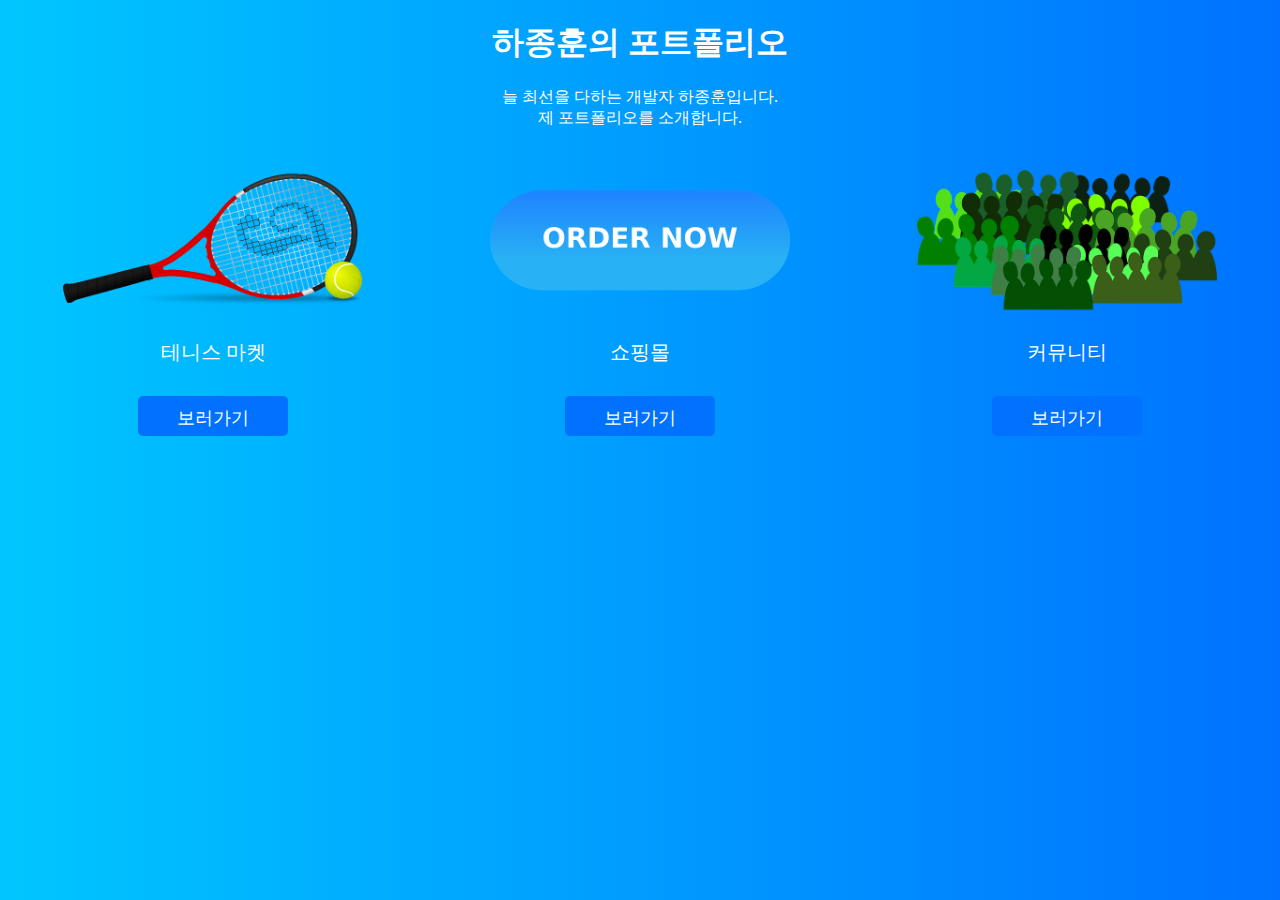
==== index.html @ ebdcda2d "Fix: main -> index로 이름 변경" ====
<!DOCTYPE html>
<html lang="en">
<head>
    <meta charset="UTF-8">
    <meta name="viewport" content="width=device-width, initial-scale=1.0">
    <link rel="stylesheet" href="main.css"
    <title><h1>하종훈의 포트폴리오</h1></title>
</head>
<body>
<div id="description">
    늘 최선을 다하는 개발자 하종훈입니다.<br>
    제 포트폴리오를 소개합니다.
</div>
<br>
<br>

<div class = "card_list"> 
    <div class = "card">
        <img class="card_img" src="./img/tennis.png">
        <p class="card_title"> 테니스 마켓 </p>
        <input class="card_button" type="button" value="보러가기" >
    </div>
    <div class = "card">
        <img class="card_img" src="./img/order.png">
        <p class="card_title"> 쇼핑몰 </p>
        <input class="card_button" type="button" value="보러가기" >
    </div>
    <div class = "card">
        <img class="card_img" src="./img/community.png">
        <p class="card_title"> 커뮤니티 </p>
        <input class="card_button" type="button" value="보러가기" >
 </div>

</div>
</body>
</html>
---- main.css ----
h1 {
    text-align: center;
}
body {
    margin: 0;
    padding: 0;
   
    background: linear-gradient(to right, #00c6ff, #0072ff); /* 그라데이션 배경 색상 */
    color: #ffffff; /* 텍스트 색상 */
}

.container {
    width: 80%;
    margin: 0 auto;
}

.card_list{
    grid-template-columns: 1fr 1fr 1fr;
    
    display: grid;
}

.card{
    
    text-align: center;
}

.card_title {
    font-size: 20px;
}

.card_button {
    text-align: center;
    font-size: 18px;
    width: 150px;
    height: 40px;
}

.card_img {
    width: 300px;
    height: 150px;
}

#description {
    text-align: center;
}


.card_button {
    display: inline-block;
    padding: 10px 20px;
    margin: 10px 0;
    border: none;
    border-radius: 5px;
    cursor: pointer;
    background-color: #0072ff; /* 기본 배경 색상 */
    color: #ffffff;
    transition: background-color 0.3s ease; /* 부드러운 트랜지션 효과 */
}

.card_button:hover {
    background-color: #0056b3; /* 호버링 시의 배경 색상 */
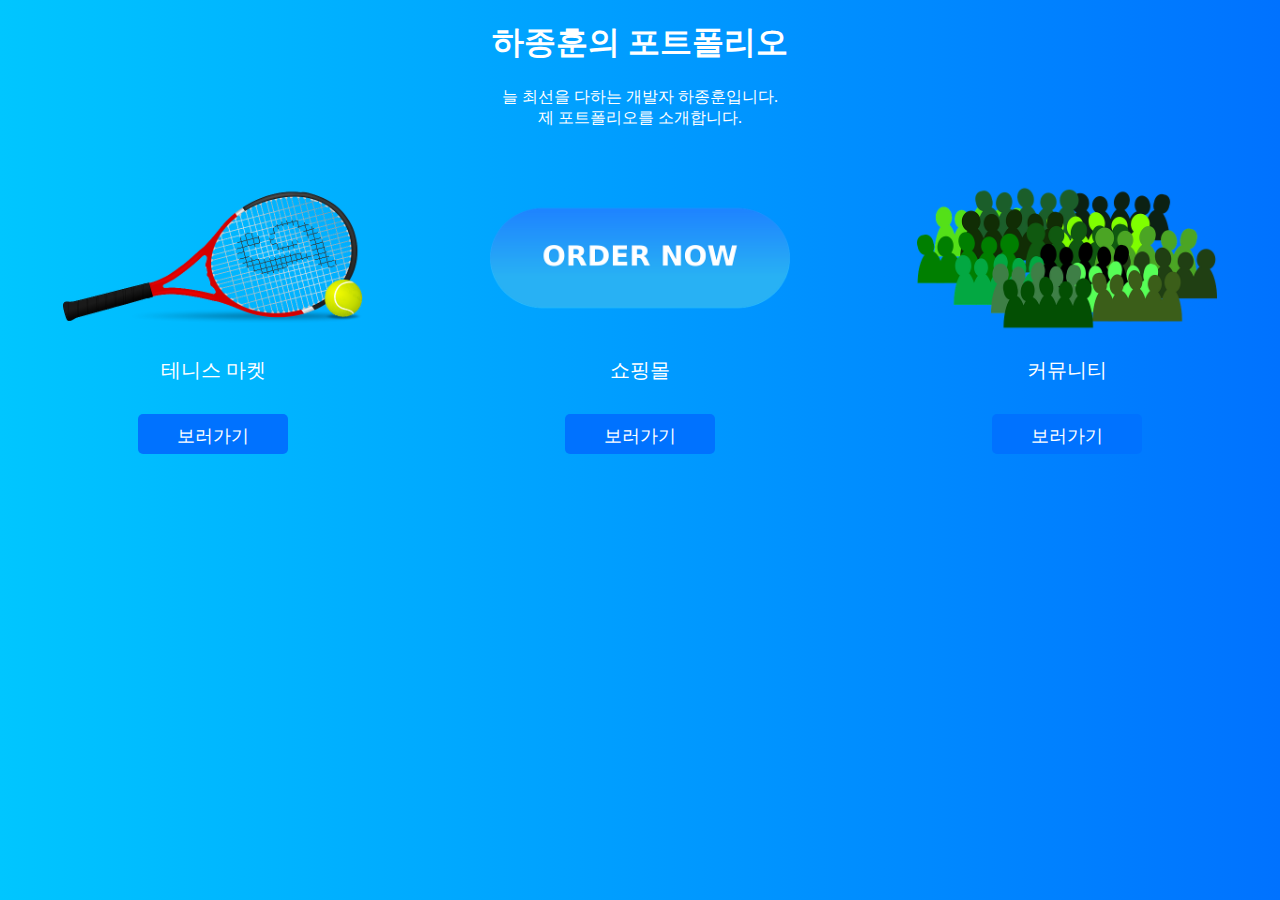
==== commit 9e861bfa: "Fix: main.html description과 card 사이 간격 추가" ====
--- a/index.html
+++ b/index.html
@@ -3,7 +3,7 @@
 <head>
     <meta charset="UTF-8">
     <meta name="viewport" content="width=device-width, initial-scale=1.0">
-    <link rel="stylesheet" href="main.css"
+    <link rel="stylesheet" href="index.css"
     <title><h1>하종훈의 포트폴리오</h1></title>
 </head>
 <body>
@@ -13,7 +13,7 @@
 </div>
 <br>
 <br>
-
+<br>
 <div class = "card_list"> 
     <div class = "card">
         <img class="card_img" src="./img/tennis.png">
--- a/index.css
+++ b/index.css
@@ -0,0 +1,63 @@
+
+h1 {
+    text-align: center;
+}
+body {
+    margin: 0;
+    padding: 0;
+   
+    background: linear-gradient(to right, #00c6ff, #0072ff); /* 그라데이션 배경 색상 */
+    color: #ffffff; /* 텍스트 색상 */
+}
+
+.container {
+    width: 80%;
+    margin: 0 auto;
+}
+
+.card_list{
+    grid-template-columns: 1fr 1fr 1fr;
+    
+    display: grid;
+}
+
+.card{
+    
+    text-align: center;
+}
+
+.card_title {
+    font-size: 20px;
+}
+
+.card_button {
+    text-align: center;
+    font-size: 18px;
+    width: 150px;
+    height: 40px;
+}
+
+.card_img {
+    width: 300px;
+    height: 150px;
+}
+
+#description {
+    text-align: center;
+}
+
+
+.card_button {
+    display: inline-block;
+    padding: 10px 20px;
+    margin: 10px 0;
+    border: none;
+    border-radius: 5px;
+    cursor: pointer;
+    background-color: #0072ff; /* 기본 배경 색상 */
+    color: #ffffff;
+    transition: background-color 0.3s ease; /* 부드러운 트랜지션 효과 */
+}
+
+.card_button:hover {
+    background-color: #0056b3; /* 호버링 시의 배경 색상 */